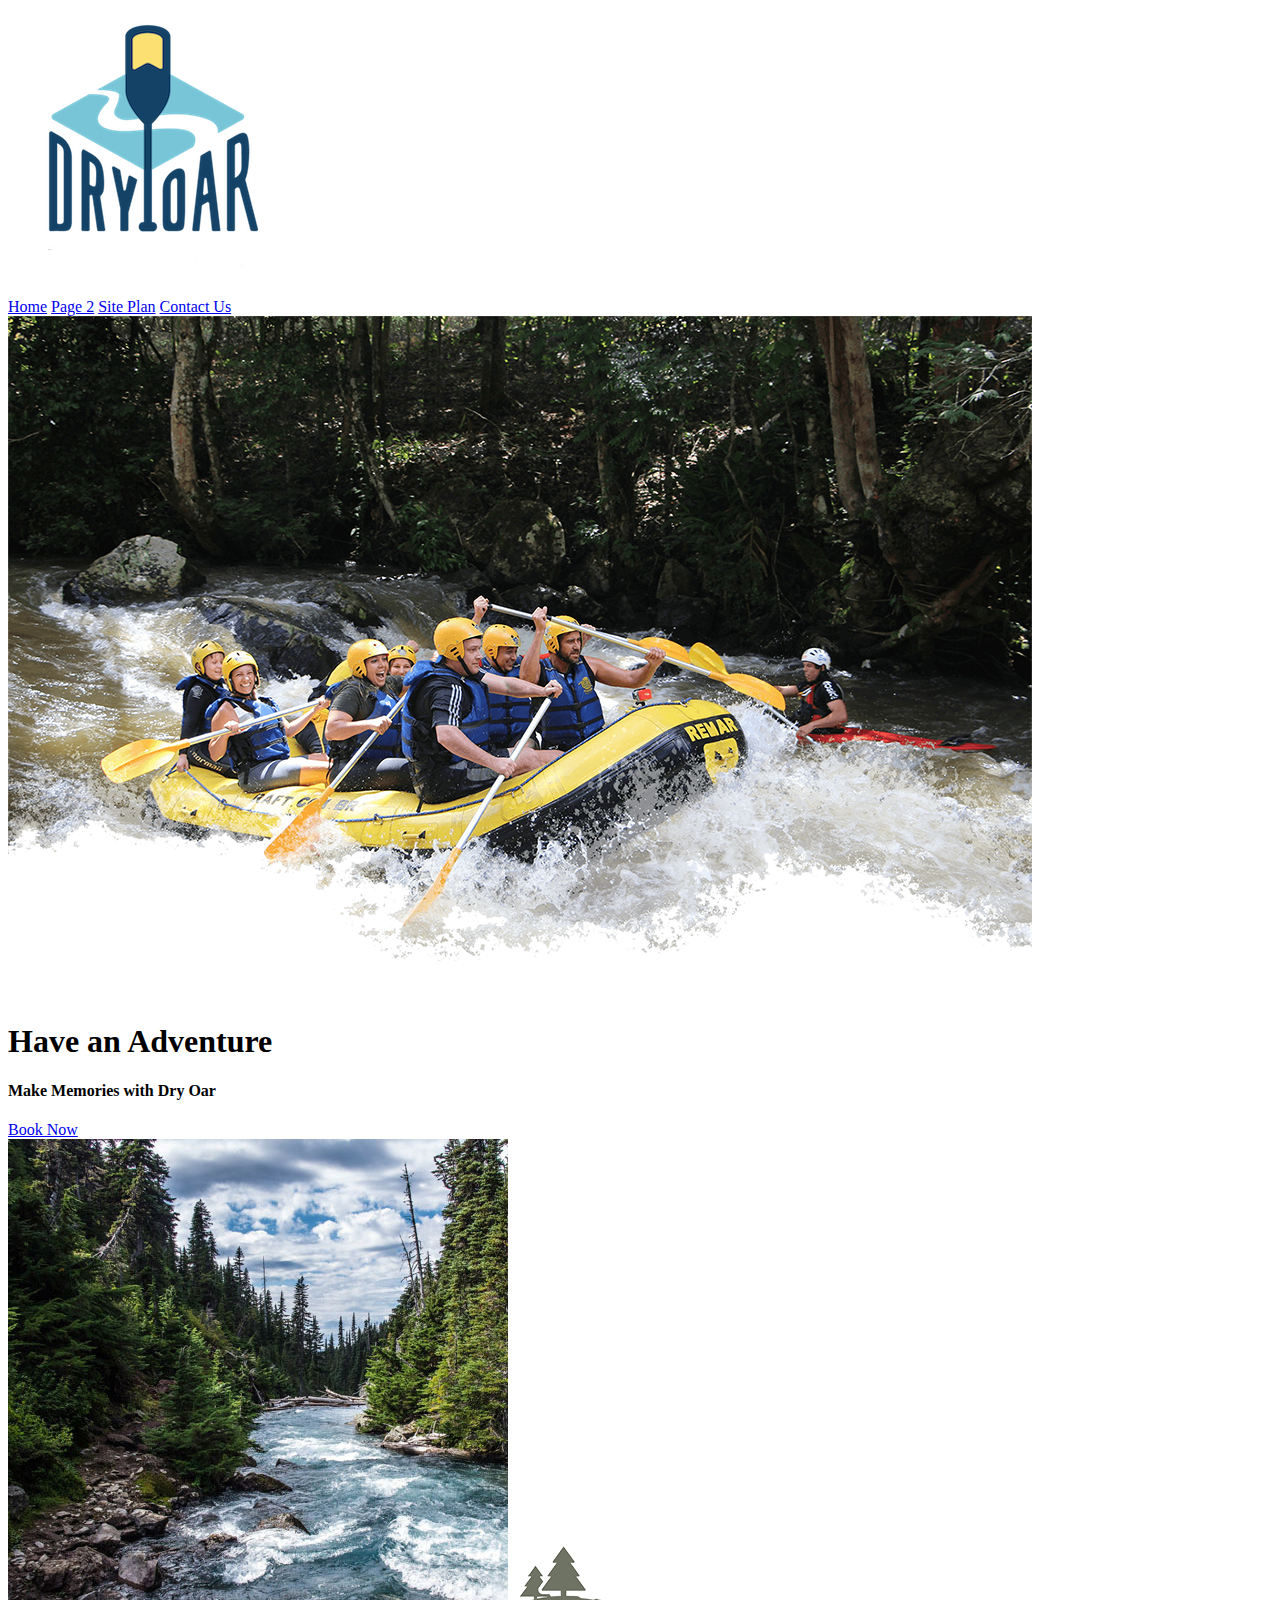
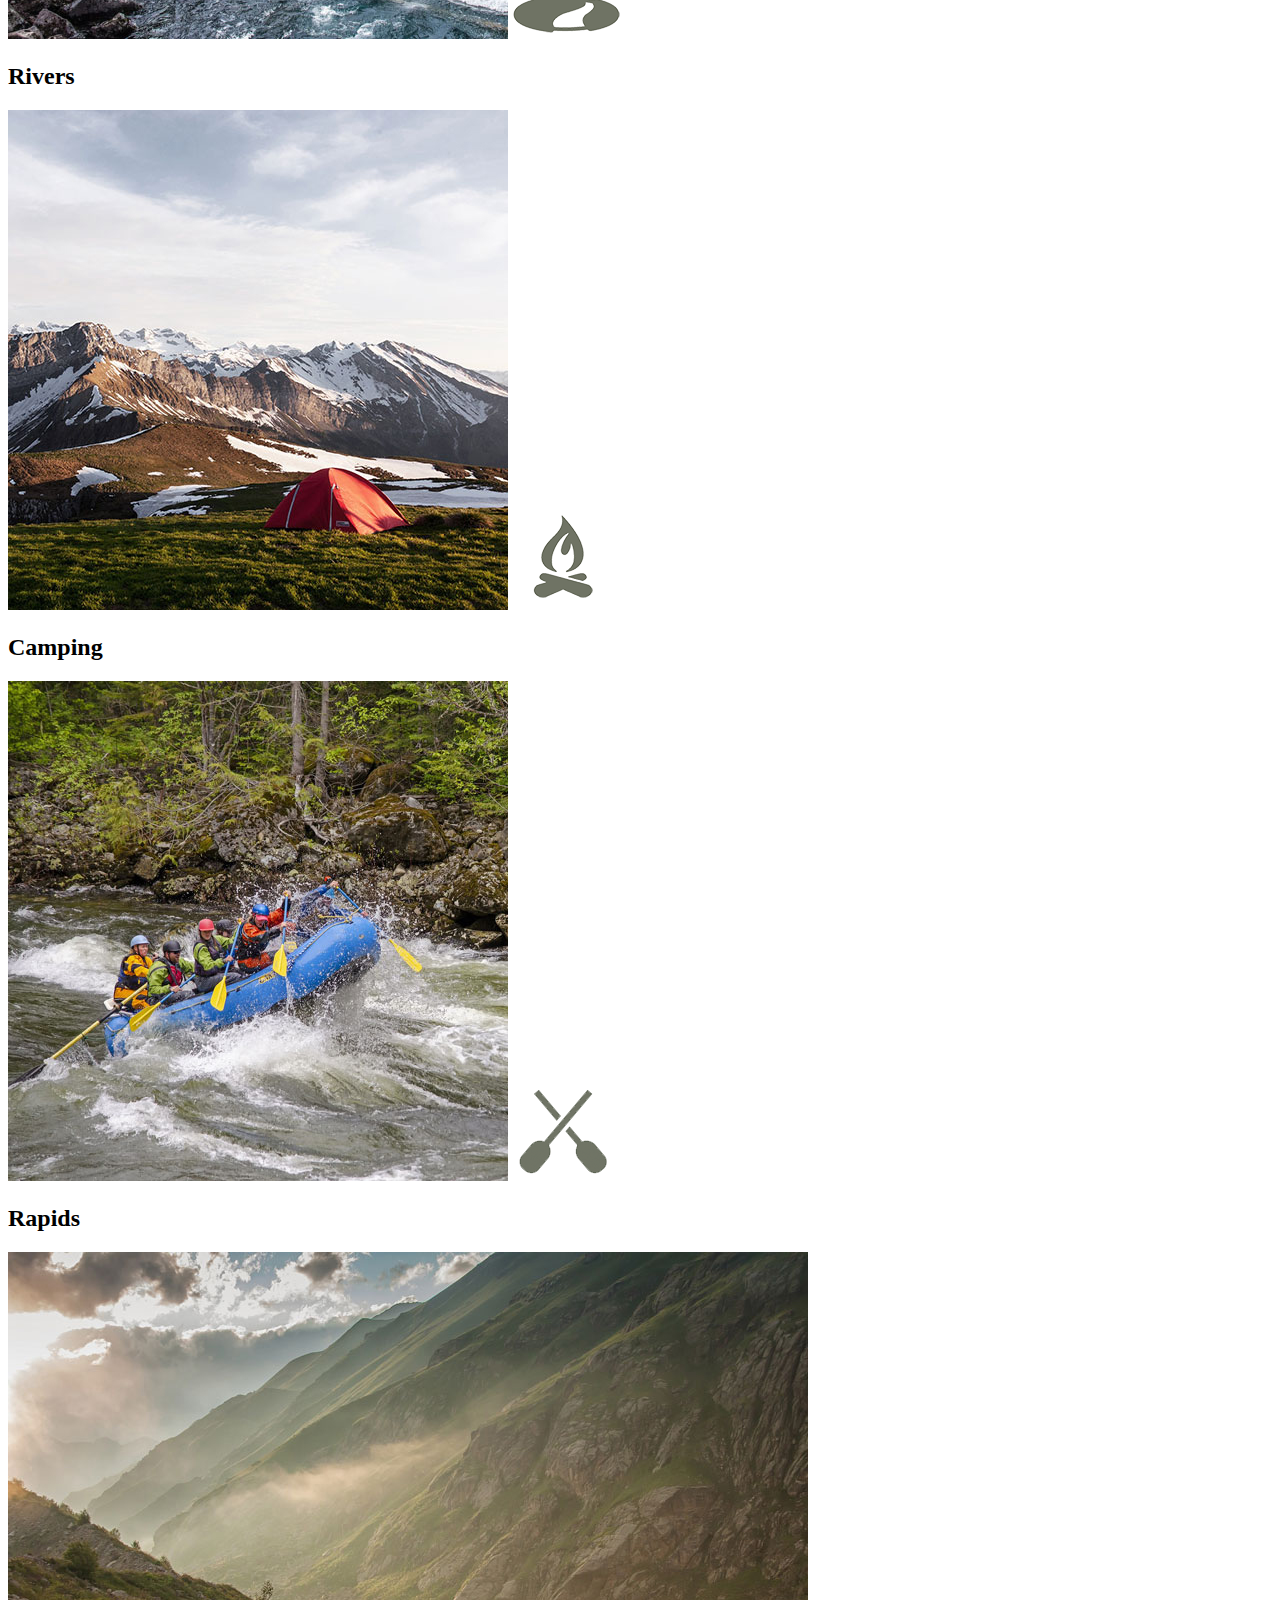
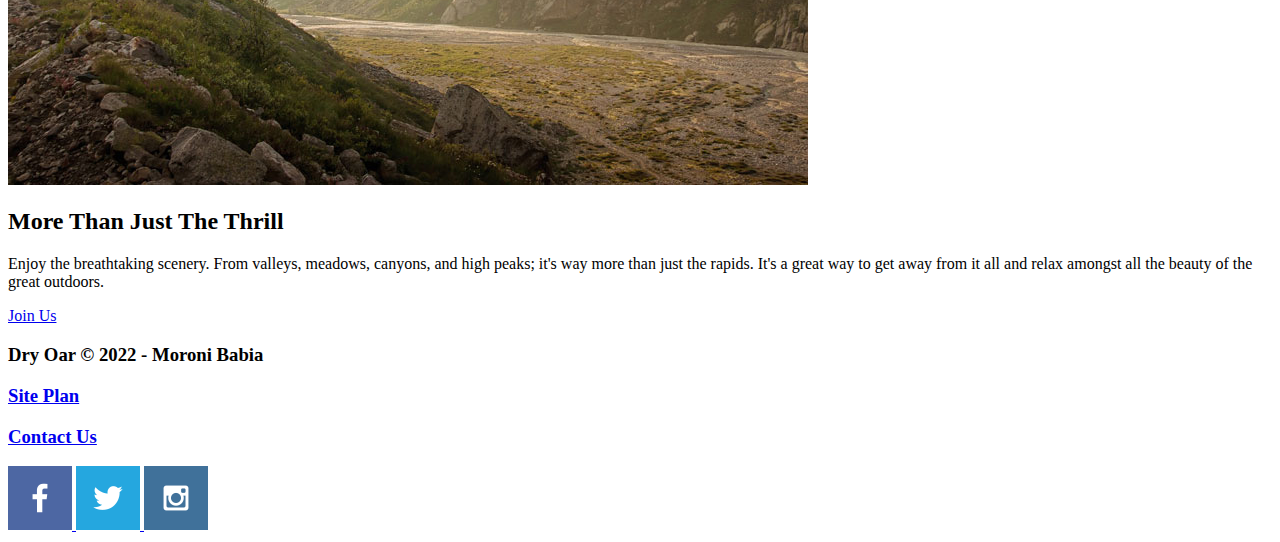
==== wwr/index.html @ 514643dc "updated home page" ====
<!DOCTYPE html>
<html lang="en">
<head>
    <meta charset="UTF-8">
    <meta http-equiv="X-UA-Compatible" content="IE=edge">
    <meta name="viewport" content="width=device-width, initial-scale=1.0">
    <title>Whitewater Rafting Vacations | Dry Oar Boating | Home</title>
</head>
<body>
    <header>
        <a id="logo_link" href="index.html"> 
            <img class="logo" src="images/logo.png" alt="Dry Oar Logo">
        </a>
        <nav>
            <a href="index.html">Home</a>
            <a href="#">Page 2</a>
            <a href="site-plan-rafting.html">Site Plan</a>
            <a href="contactus.html">Contact Us</a>
        </nav>
    </header>
    <div id="hero">
        <div id="hero-box">
            <img id="hero-img" src="images/hero.png" alt="People enjoying rafting">
        </div>
        <section id="hero-msg">
            <h1 class="home-title">Have an Adventure</h1>
            <h4>Make Memories with Dry Oar</h4>
            <div class="button-box">
                <a class="book" href="rates.html">Book Now</a>
            </div>
        </section>
    </div>

    <main class="home-grid">
        <section class="river-card">
            <img class="card-img" src="images/rivers.jpeg" alt="river in forest">
            <img class="icon" src="images/river_icon.png" alt="river icon">
            <h2>Rivers</h2>
        </section>
        <section class="camping=card">
            <img class="card-img" src="images/camping.jpeg" alt="tent in mountains">
            <img class="icon" src="images/fire_icon.png" alt="fire icon">
            <h2>Camping</h2>
        </section>
        <section class="rapids-card">
            <img class="card-img" src="images/rapids.jpeg" alt="rafting boat">
            <img class="icon" src="images/oars.png" alt="oars icon">
            <h2>Rapids</h2>
        </section>
        <img class="mountains" src="images/mountains.jpeg" alt="Misty mountains">
        <section class="msg">
            <h2>More Than Just The Thrill</h2>
            <p>Enjoy the breathtaking scenery. From valleys, meadows, canyons, and high peaks; it's way more than just the rapids. It's a great way to get away from it all and relax amongst all the beauty of the great outdoors.</p>
            <a class="join" href="rivers.html">Join Us</a>
        </section>
    </main>
    
    <footer>
        <h3>Dry Oar &copy; 2022 - Moroni Babia</h3>
        <h3><a href="site-plan-rafting.html">Site Plan</a></h3>
        <h3><a href="contactus.html">Contact Us</a></h3>
        <div class="social">
            <a href="https://facebook.com">
                <img src="images/facebook.png" alt="fb icon">
            </a>
            <a href="https://twitter.com">
                <img src="images/twitter.png" alt="twitter icon">
            </a>
            <a href="https://instagram.com">
                <img src="images/instagram.png" alt="instagram icon">
            </a>
        </div>
    </footer>
    
</body>
</html>
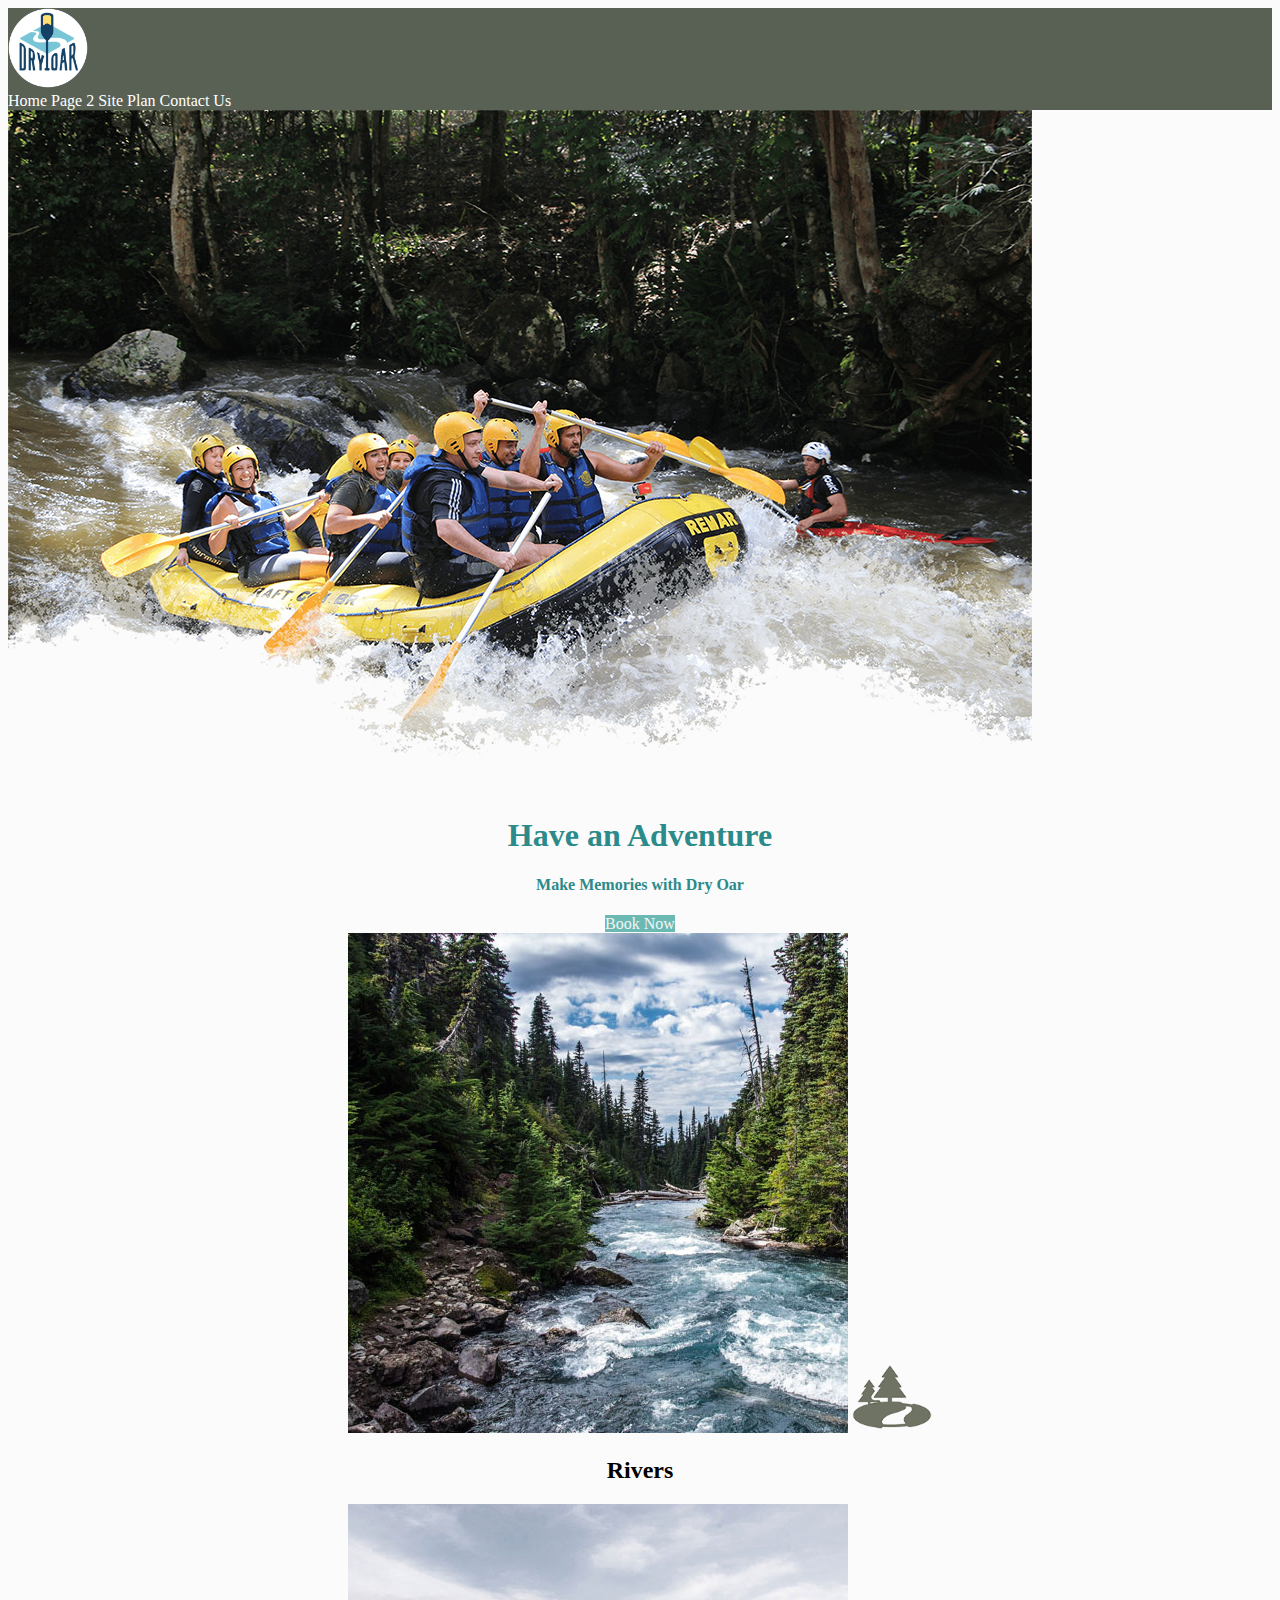
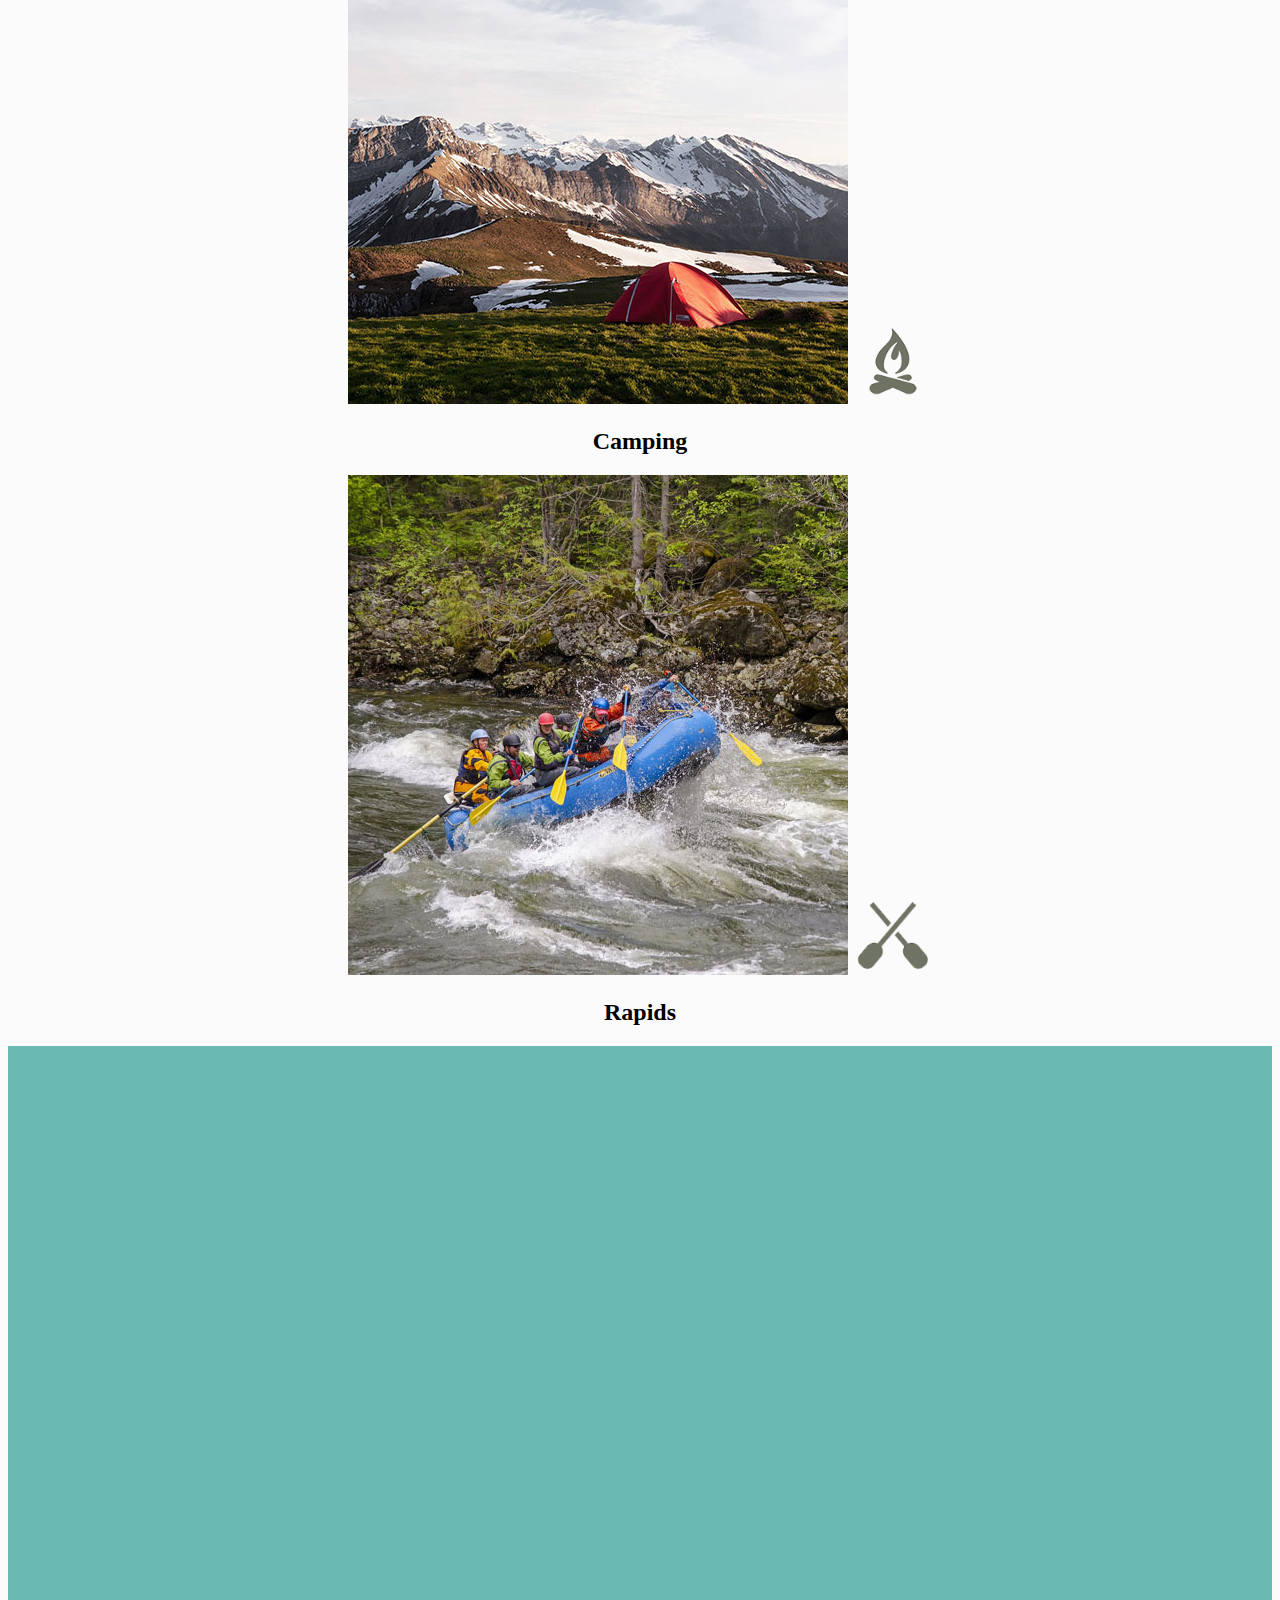
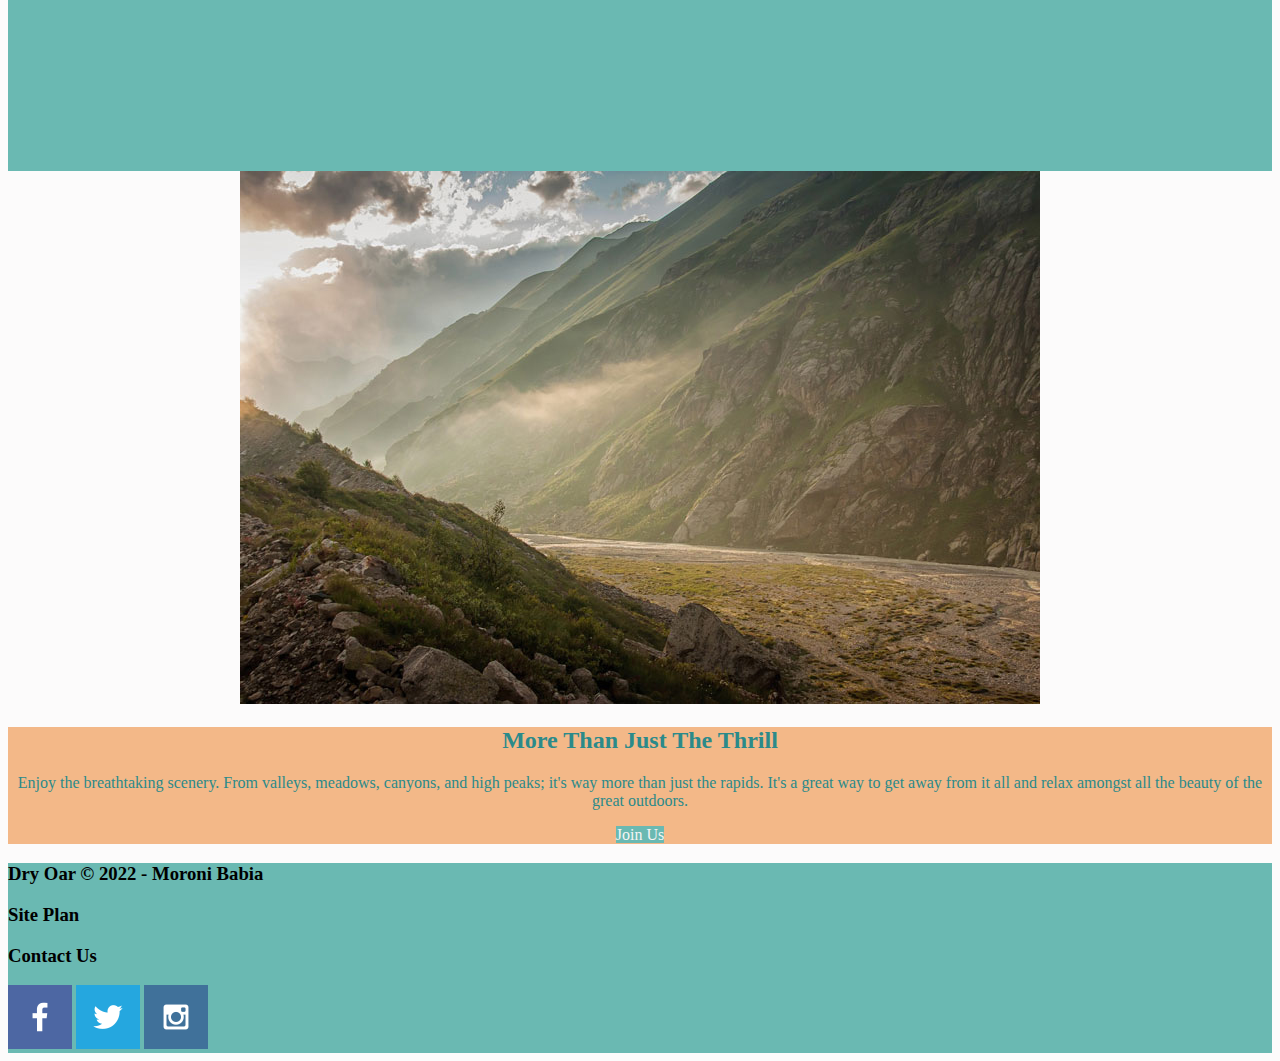
==== commit 01d3b44e: "Applied CSS" ====
--- a/wwr/index.html
+++ b/wwr/index.html
@@ -5,72 +5,75 @@
     <meta http-equiv="X-UA-Compatible" content="IE=edge">
     <meta name="viewport" content="width=device-width, initial-scale=1.0">
     <title>Whitewater Rafting Vacations | Dry Oar Boating | Home</title>
+    <link rel="stylesheet" href="styles/styles.css">
 </head>
 <body>
-    <header>
-        <a id="logo_link" href="index.html"> 
-            <img class="logo" src="images/logo.png" alt="Dry Oar Logo">
-        </a>
-        <nav>
-            <a href="index.html">Home</a>
-            <a href="#">Page 2</a>
-            <a href="site-plan-rafting.html">Site Plan</a>
-            <a href="contactus.html">Contact Us</a>
-        </nav>
-    </header>
-    <div id="hero">
-        <div id="hero-box">
-            <img id="hero-img" src="images/hero.png" alt="People enjoying rafting">
+    <div id="content">
+        <header>
+            <a id="logo_link" href="index.html"> 
+                <img class="logo" src="images/logo.png" alt="Dry Oar Logo">
+            </a>
+            <nav>
+                <a href="index.html">Home</a>
+                <a href="#">Page 2</a>
+                <a href="site-plan-rafting.html">Site Plan</a>
+                <a href="contactus.html">Contact Us</a>
+            </nav>
+        </header>
+        <div id="hero">
+            <div id="hero-box">
+                <img id="hero-img" src="images/hero.png" alt="People enjoying rafting">
+            </div>
+            <section id="hero-msg">
+                <h1 class="home-title">Have an Adventure</h1>
+                <h4>Make Memories with Dry Oar</h4>
+                <div class="button-box">
+                    <a class="book" href="rates.html">Book Now</a>
+                </div>
+            </section>
         </div>
-        <section id="hero-msg">
-            <h1 class="home-title">Have an Adventure</h1>
-            <h4>Make Memories with Dry Oar</h4>
-            <div class="button-box">
-                <a class="book" href="rates.html">Book Now</a>
+
+        <main class="home-grid">
+            <section class="river-card">
+                <img class="card-img" src="images/rivers.jpeg" alt="river in forest">
+                <img class="icon" src="images/river_icon.png" alt="river icon">
+                <h2>Rivers</h2>
+            </section>
+            <section class="camping=card">
+                <img class="card-img" src="images/camping.jpeg" alt="tent in mountains">
+                <img class="icon" src="images/fire_icon.png" alt="fire icon">
+                <h2>Camping</h2>
+            </section>
+            <section class="rapids-card">
+                <img class="card-img" src="images/rapids.jpeg" alt="rafting boat">
+                <img class="icon" src="images/oars.png" alt="oars icon">
+                <h2>Rapids</h2>
+            </section>
+            <div id="background"></div>
+            <img class="mountains" src="images/mountains.jpeg" alt="Misty mountains">
+            <section class="msg">
+                <h2>More Than Just The Thrill</h2>
+                <p>Enjoy the breathtaking scenery. From valleys, meadows, canyons, and high peaks; it's way more than just the rapids. It's a great way to get away from it all and relax amongst all the beauty of the great outdoors.</p>
+                <a class="join" href="rivers.html">Join Us</a>
+            </section>
+        </main>
+        
+        <footer>
+            <h3>Dry Oar &copy; 2022 - Moroni Babia</h3>
+            <h3><a href="site-plan-rafting.html">Site Plan</a></h3>
+            <h3><a href="contactus.html">Contact Us</a></h3>
+            <div class="social">
+                <a href="https://facebook.com" target="_blank">
+                    <img src="images/facebook.png" alt="fb icon">
+                </a>
+                <a href="https://twitter.com" target="_blank">
+                    <img src="images/twitter.png" alt="twitter icon">
+                </a>
+                <a href="https://instagram.com" target="_blank">
+                    <img src="images/instagram.png" alt="instagram icon">
+                </a>
             </div>
-        </section>
+        </footer>
     </div>
-
-    <main class="home-grid">
-        <section class="river-card">
-            <img class="card-img" src="images/rivers.jpeg" alt="river in forest">
-            <img class="icon" src="images/river_icon.png" alt="river icon">
-            <h2>Rivers</h2>
-        </section>
-        <section class="camping=card">
-            <img class="card-img" src="images/camping.jpeg" alt="tent in mountains">
-            <img class="icon" src="images/fire_icon.png" alt="fire icon">
-            <h2>Camping</h2>
-        </section>
-        <section class="rapids-card">
-            <img class="card-img" src="images/rapids.jpeg" alt="rafting boat">
-            <img class="icon" src="images/oars.png" alt="oars icon">
-            <h2>Rapids</h2>
-        </section>
-        <img class="mountains" src="images/mountains.jpeg" alt="Misty mountains">
-        <section class="msg">
-            <h2>More Than Just The Thrill</h2>
-            <p>Enjoy the breathtaking scenery. From valleys, meadows, canyons, and high peaks; it's way more than just the rapids. It's a great way to get away from it all and relax amongst all the beauty of the great outdoors.</p>
-            <a class="join" href="rivers.html">Join Us</a>
-        </section>
-    </main>
-    
-    <footer>
-        <h3>Dry Oar &copy; 2022 - Moroni Babia</h3>
-        <h3><a href="site-plan-rafting.html">Site Plan</a></h3>
-        <h3><a href="contactus.html">Contact Us</a></h3>
-        <div class="social">
-            <a href="https://facebook.com">
-                <img src="images/facebook.png" alt="fb icon">
-            </a>
-            <a href="https://twitter.com">
-                <img src="images/twitter.png" alt="twitter icon">
-            </a>
-            <a href="https://instagram.com">
-                <img src="images/instagram.png" alt="instagram icon">
-            </a>
-        </div>
-    </footer>
-    
 </body>
 </html>--- a/wwr/styles/styles.css
+++ b/wwr/styles/styles.css
@@ -0,0 +1,107 @@
+#content {
+    max-width: 1600px;
+    margin: 0 auto;
+}
+
+nav a {
+    text-align: center;
+    color: white;
+    text-decoration: none;
+}
+
+#hero-msg h1 {
+    text-align: center;
+}
+
+#hero-msg h4 {
+    text-align: center;
+}
+
+.button-box {
+    text-align: center;
+}
+
+main {
+    text-align: center;
+}
+
+#background {
+    height: 725px;
+}
+
+body {
+    background-color: #fcfbfb;
+}
+
+header {
+    background-color:rgba(20,30,13, .7);
+}
+
+nav a:hover {
+    background-color: black;
+    color: #f3b888;
+}
+
+.book, .join {
+    background-color: #6ab9b2;
+    color: whitesmoke;
+    text-decoration: none;
+}
+
+.book:hover, .join:hover {
+    background-color: #f3b888;
+    color: black;
+}
+
+#background {
+    background-color: #6ab9b2;
+}
+
+.msg {
+    background-color: #f3b888;
+}
+
+footer {
+    background-color: #6ab9b2;
+}
+
+.home-title {
+    color: #2b8a8a;
+}
+
+h4 {
+    color: #2b8a8a;
+}
+
+.msg h2 {
+    color: #2b8a8a;
+}
+
+.msg p {
+    color: #2b8a8a;
+}
+
+footer h3 {
+    color: black;
+}
+
+footer a {
+    color: black;
+    text-decoration: none;
+}
+
+footer a:hover {
+    color: white;
+}
+
+.logo {
+    width: 80px;
+}
+
+.icon {
+    width: 80px;
+}
+
+footer h3 a:hover {
+    text-decoration: underline;
+}